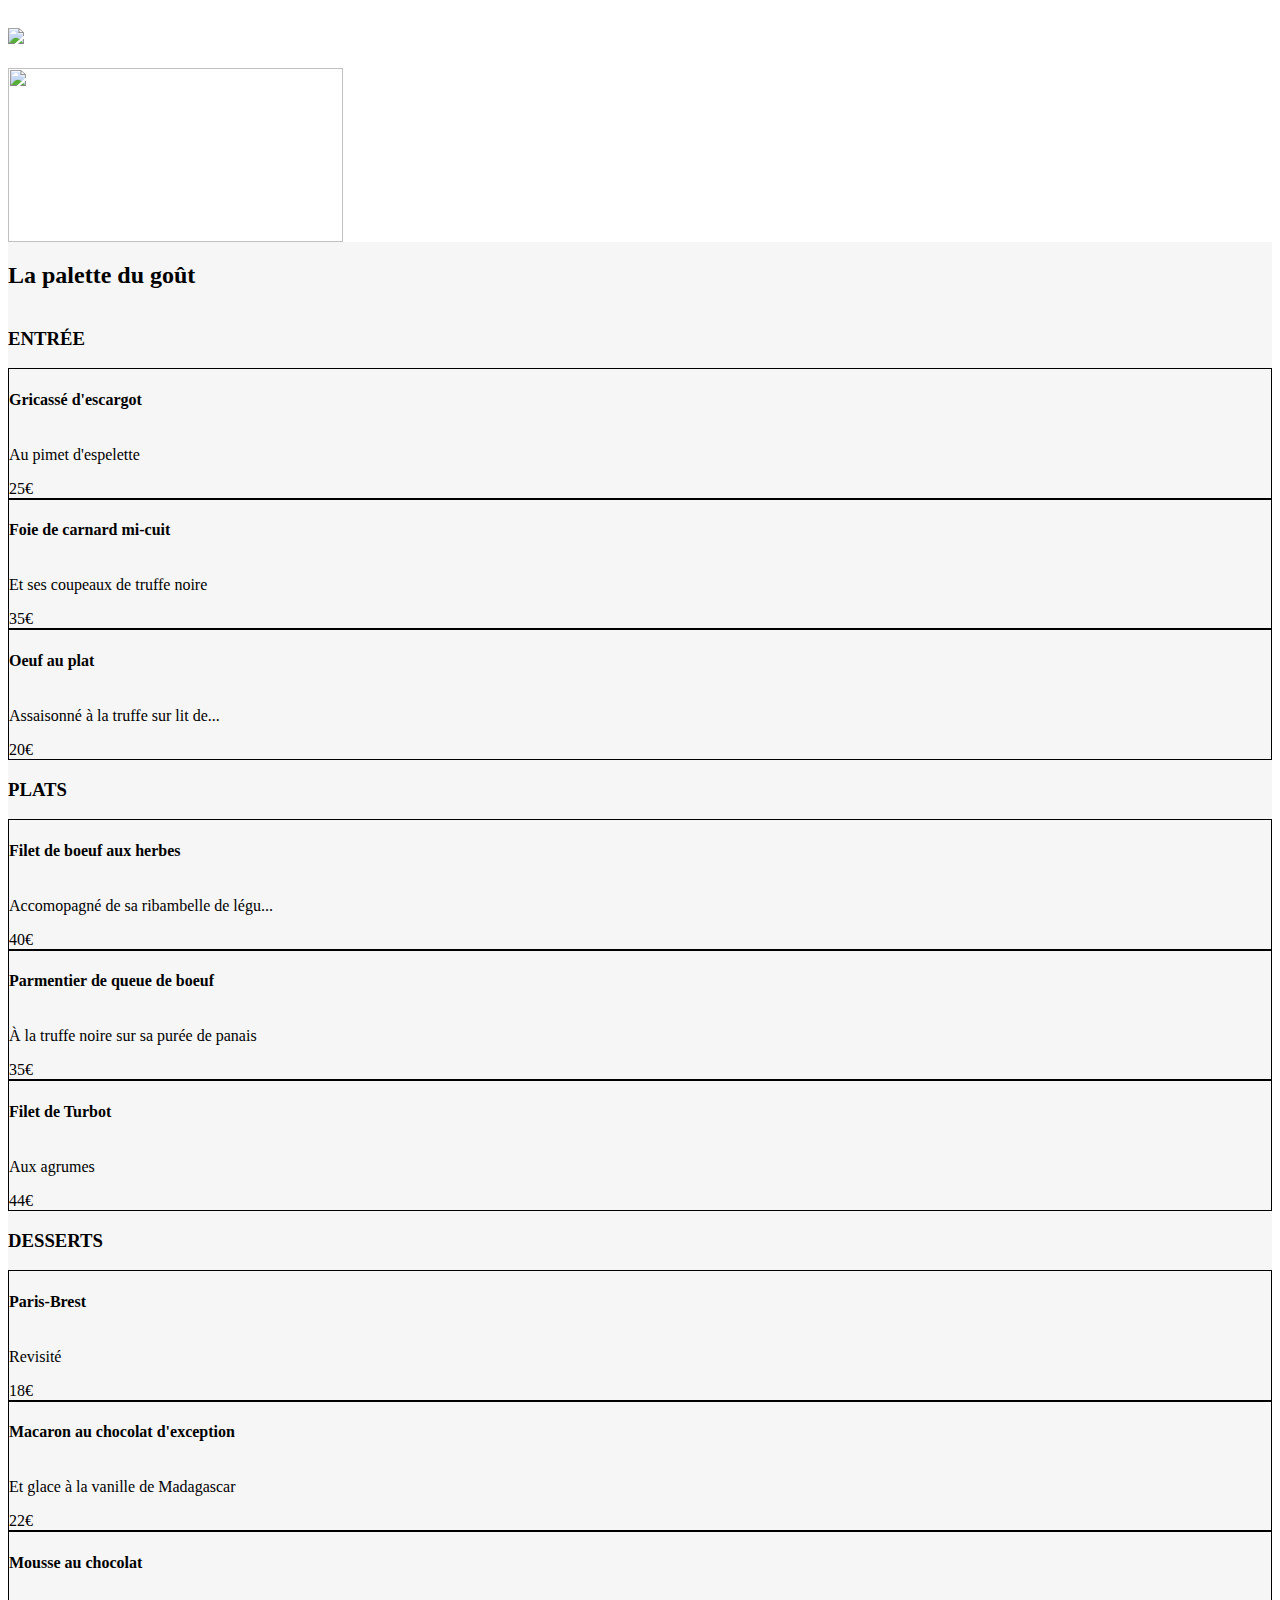
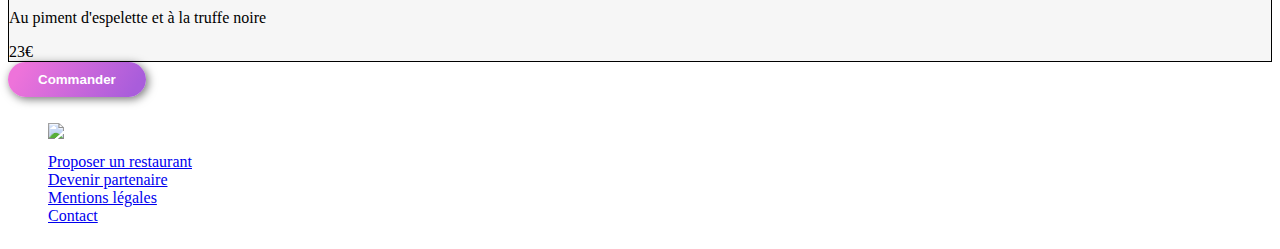
==== LaPaletteDuGout.html @ 5b1faa8f "Merge pull request #1 from rottweilerslip/homepageV1" ====
<!DOCTYPE html>
<!DOCTYPE html>
<html lang="fr">
  <head>
    <meta charset="utf-8" />
    <meta name="viewport" content="width=device-width, initial-scale=1" />
    <meta name="description" content="Site d'hébergement et d'activité" />
    <title>La palette du goût</title>
    <link href="./nomalize.css" rel="stylesheet" />
    <link href="stylesheets/css_LaPaletteDuGout.css" rel="stylesheet" />    
    <script
      src="https://kit.fontawesome.com/dffa85a86a.js"
      crossorigin="anonymous"
    ></script>
</head>
<body>
    <header>
    <i class="fa-solid fa-arrow-left"></i><img class="imgsize" src="./images/logo/ohmyfood.png">
    </header>
    <main>
        <div class="photo"><img class="photo" src="../images/restaurant/    "></div>
        <section id="menu">
            <h2>La palette du goût</h2><i class="fa-regular fa-heart"></i>
            <aritcle>
                <h3>ENTRÉE</h3>
                <div class="order"><h4>Gricassé d'escargot</h4>
                <p>Au pimet d'espelette</p>
                <span class="price'">25&euro;</span></div>

                <div class="order"> <h4>Foie de carnard mi-cuit</h4>

                <p>Et ses coupeaux de truffe noire</p>
                <span class="price'">35&euro;</span></div>
                <div class="order"> <h4>Oeuf au plat</h4>

                    <p>Assaisonné à la truffe sur lit de...</p>
                    <span class="price'">20&euro;</span></div>
            </aritcle>
            <aritcle>
                <h3>PLATS</h3>
                <div class="order"> <h4>Filet de boeuf aux herbes</h4>
                <p>Accomopagné de sa ribambelle de légu...</p>
                <span class="price'">40&euro;</span></div>
                <div class="order"><h4>Parmentier de queue de boeuf</h4>
                    <p>À la truffe noire sur sa purée de panais</p>
                    <span class="price'">35&euro;</span></div>
                    <div class="order"><h4>Filet de Turbot</h4>
                        <p>Aux agrumes</p>
                        <span class="price'">44&euro;</span></div>
                    </aritcle>
                    <aritcle>
                        <h3>DESSERTS</h3>
                        <div class="order"> <h4>Paris-Brest</h4>
                        <p>Revisité</p>
                        <span class="price'">18&euro;</span></div>
                        <div class="order"><h4>Macaron au chocolat d'exception</h4>
                            <p>Et glace à la vanille de Madagascar</p>
                            <span class="price'">22&euro;</span></div>
                            <div class="order"><h4>Mousse au chocolat</h4>
                                <p>Au piment d'espelette et à la truffe noire</p>
                                <span class="price">23&euro;</span></div>
                            </aritcle>
       
            
        </section>
        <button class="explore">Commander</button>
    </main>
    <footer>
        <ul>
            <li><a href="#"><img class="imgsize2" src="../images/logo/ohmyfood.png"></a></li>
            <li><a href="#"><i class="fa-solid fa-utensils"></i> Proposer un restaurant</a></li>
            <li><a href="#"><i class="fa-solid fa-handshake-angle"></i> Devenir partenaire</a></li>
            <li><a href="#">Mentions légales</a></li>
            <li><a href="#">Contact</a></li>
        </ul>
    </footer>
</body>
---- stylesheets/css_LaPaletteDuGout.css ----
.imgsize {
  max-width: 170px;
  height: auto;
  padding-top: 20px;
    padding-bottom: 20px;

}
.imgsize2 {
  max-width: 100px;
  height: auto;
  padding-top: 10px;
  padding-bottom: 10px;
}
.photo {
  width: 335px;
  height: 174px;
}
section#menu {
  background-color: #F6F6F6 ;
  border-top: 15px;
  display: flex;
  flex-direction: column;
}
div.order {
  display: flex;
  flex-direction: column;
  border: 1px #000000 solid;
}
button.explore {
  display: flex;
  flex-direction: column;
  justify-content: center;
  background-color: transparent;
  border: none;
padding-bottom: 40px;
padding-top: 40px;
font-weight: bold;
  color: #ffffff;
  border-radius: 40px;
  border-style: none;
  background: linear-gradient(
    120deg, #EE73DA 10%,
     #A95DDB 90%
  ) ;
  box-shadow: 2px 2px 10px #727272;
  padding: 10px 30px 10px 30px;
  justify-content: center;
  align-items: center;

}

footer {

  display: flex;
  flex-direction: row;
justify-content: flex-start;
align-items: flex-start;

}
footer ul li {
  list-style: none;
  
}
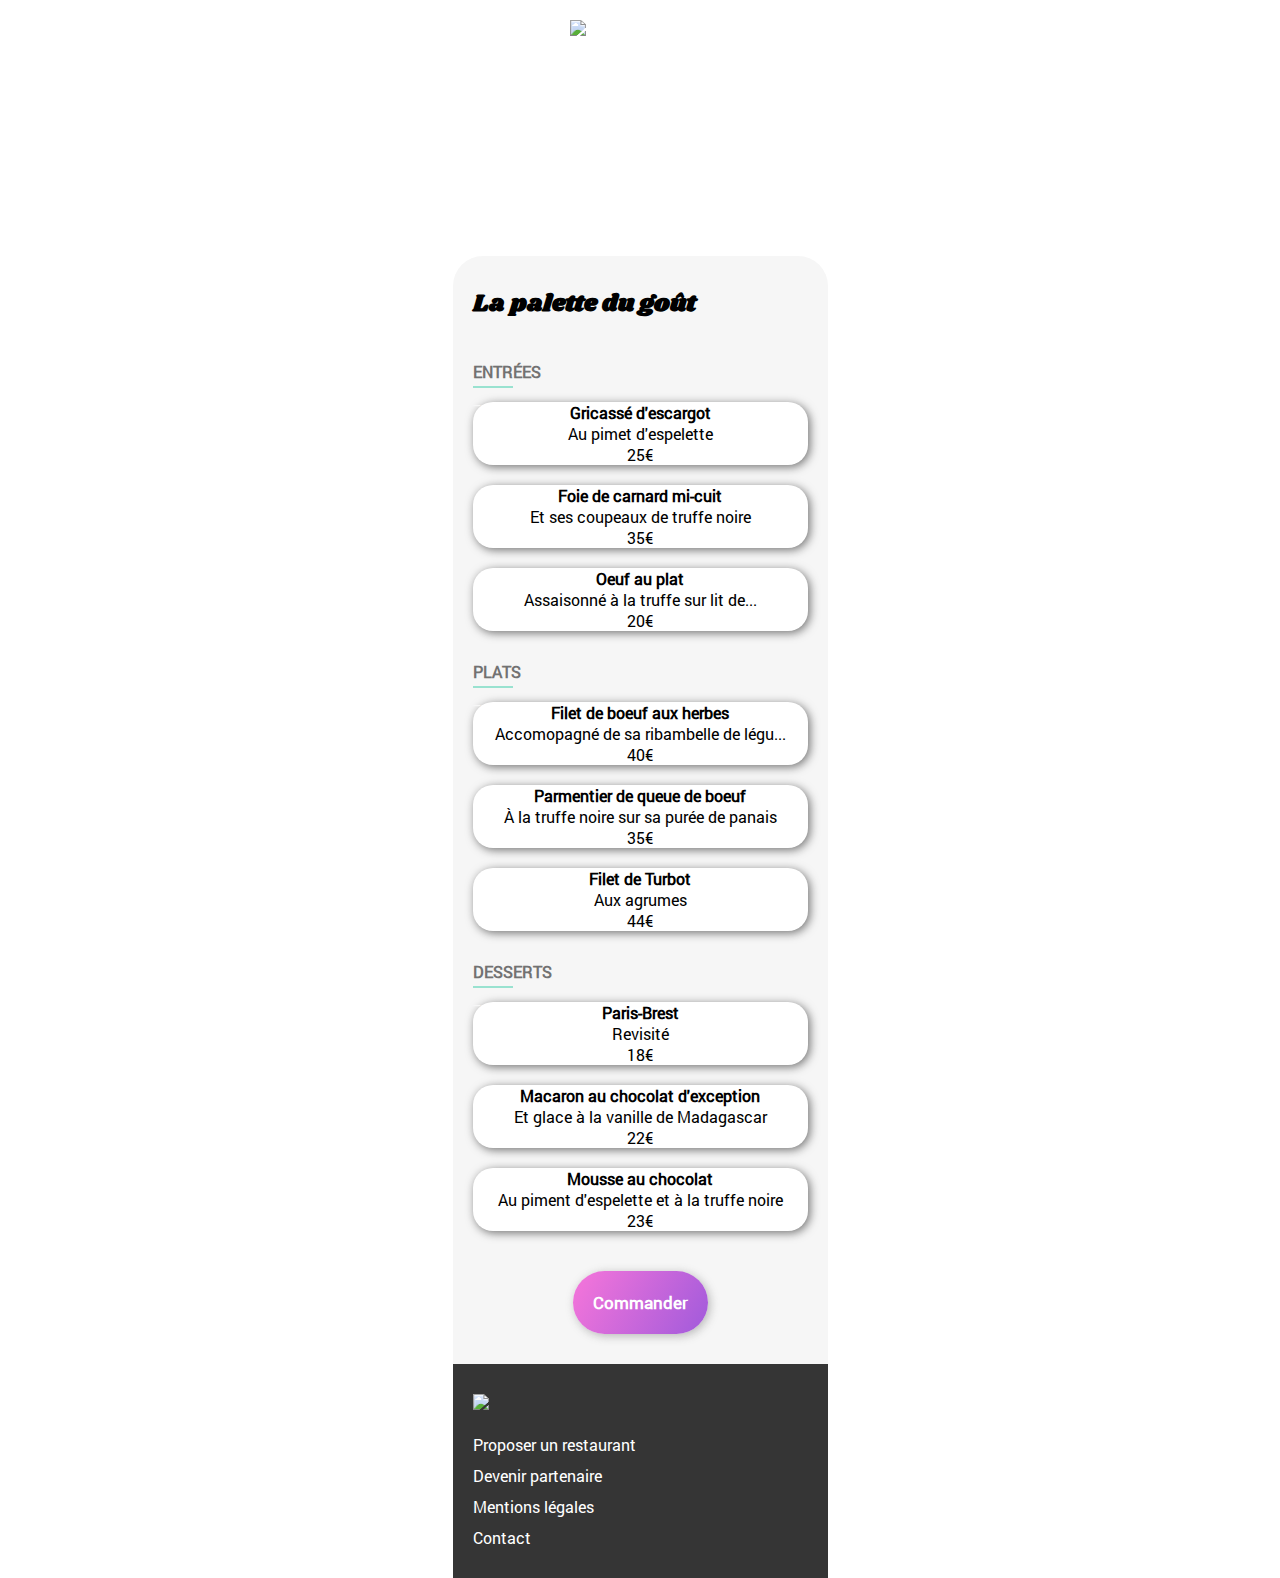
==== commit 78a0e1f2: "one page html and css 80%. Code needs sorting out and animation needs to done. Prolem with heart ani" ====
--- a/LaPaletteDuGout.html
+++ b/LaPaletteDuGout.html
@@ -6,23 +6,27 @@
     <meta name="viewport" content="width=device-width, initial-scale=1" />
     <meta name="description" content="Site d'hébergement et d'activité" />
     <title>La palette du goût</title>
-    <link href="./nomalize.css" rel="stylesheet" />
+    <link url="fonts/roboto-cdnfonts/Roboto-Regular.ttf" rel="stylesheet" />
+    <link url="fonts/roboto-cdnfonts/Roboto-thin.ttf" rel="stylesheet" />
+
+    <link url="fonts/Shrikhand/shrikhand-Regular.ttf" font-family="Shrikhand-Regular" rel="stylesheet" />
     <link href="stylesheets/css_LaPaletteDuGout.css" rel="stylesheet" />    
     <script
       src="https://kit.fontawesome.com/dffa85a86a.js"
       crossorigin="anonymous"
+      
     ></script>
 </head>
 <body>
     <header>
-    <i class="fa-solid fa-arrow-left"></i><img class="imgsize" src="./images/logo/ohmyfood.png">
+    <a href="index.html"><i class="fa-solid fa-arrow-left"></i></a><img class="imgsize" src="./images/logo/ohmyfood.png">
     </header>
     <main>
-        <div class="photo"><img class="photo" src="../images/restaurant/    "></div>
+        <div class="photo">></div>
         <section id="menu">
-            <h2>La palette du goût</h2><i class="fa-regular fa-heart"></i>
-            <aritcle>
-                <h3>ENTRÉE</h3>
+            <div id="title"><h2>La palette du goût</h2><i class="fa-regular fa-heart"></i> <i class="fa-solid fa-heart"></i></div>
+            <article class="dish">
+                <h3>ENTRÉES</h3><div class="line">_</div>
                 <div class="order"><h4>Gricassé d'escargot</h4>
                 <p>Au pimet d'espelette</p>
                 <span class="price'">25&euro;</span></div>
@@ -35,9 +39,9 @@
 
                     <p>Assaisonné à la truffe sur lit de...</p>
                     <span class="price'">20&euro;</span></div>
-            </aritcle>
-            <aritcle>
-                <h3>PLATS</h3>
+                </article>
+            <article class="dish">
+                <h3>PLATS</h3><div class="line">_</div>
                 <div class="order"> <h4>Filet de boeuf aux herbes</h4>
                 <p>Accomopagné de sa ribambelle de légu...</p>
                 <span class="price'">40&euro;</span></div>
@@ -47,8 +51,8 @@
                     <div class="order"><h4>Filet de Turbot</h4>
                         <p>Aux agrumes</p>
                         <span class="price'">44&euro;</span></div>
-                    </aritcle>
-                    <aritcle>
+                    </article>
+                    <article class="dish"><div class="line">_</div>
                         <h3>DESSERTS</h3>
                         <div class="order"> <h4>Paris-Brest</h4>
                         <p>Revisité</p>
@@ -59,19 +63,21 @@
                             <div class="order"><h4>Mousse au chocolat</h4>
                                 <p>Au piment d'espelette et à la truffe noire</p>
                                 <span class="price">23&euro;</span></div>
-                            </aritcle>
+                            </article>
        
             
-        </section>
-        <button class="explore">Commander</button>
+        
+        <a href="#"><button class="explore">Commander</button></a>
+    </section>
     </main>
     <footer>
         <ul>
-            <li><a href="#"><img class="imgsize2" src="../images/logo/ohmyfood.png"></a></li>
-            <li><a href="#"><i class="fa-solid fa-utensils"></i> Proposer un restaurant</a></li>
-            <li><a href="#"><i class="fa-solid fa-handshake-angle"></i> Devenir partenaire</a></li>
+            <li><a href="#"><img class="imgsize2" src="./images/logo/ohmyfood.png"></a></li>
+            <li class="bold"><a href="#"><i class="fa-solid fa-utensils"></i> Proposer un restaurant</a></li>
+            <li class="bold"><a href="#"><i class="fa-solid fa-handshake-angle"></i> Devenir partenaire</a></li>
             <li><a href="#">Mentions légales</a></li>
             <li><a href="#">Contact</a></li>
         </ul>
     </footer>
-</body>+</body>
+</html>--- a/stylesheets/css_LaPaletteDuGout.css
+++ b/stylesheets/css_LaPaletteDuGout.css
@@ -1,39 +1,199 @@
+@font-face {
+  font-family: Roboto;
+  src: url(../fonts/roboto-cdnfonts/Roboto-Regular.ttf);
+}
+
+@font-face {
+  font-family: Roboto-thin;
+  src: url(../fonts/roboto-cdnfonts/Roboto-thin.ttf);
+}
+@font-face {
+  font-family: Shrikhand;
+  src: url(../fonts/Shrikhand/Shrikhand-Regular.ttf);
+}
+* {
+  box-sizing: border-box;
+   margin: 0px auto;
+   padding: 0px auto;
+   font-family: "Roboto", sans-serif;
+  }
+ h2 {
+  font-family: "Shrikhand", sans-serif;
+
+
+ }
+ 
+ 
 .imgsize {
-  max-width: 170px;
+  width:170px;
   height: auto;
   padding-top: 20px;
     padding-bottom: 20px;
-
-}
+    margin-right: 50px;
+
+}
+
 .imgsize2 {
   max-width: 100px;
   height: auto;
   padding-top: 10px;
   padding-bottom: 10px;
 }
-.photo {
-  width: 335px;
-  height: 174px;
-}
+div.photo  {
+  color:transparent;
+  width: 375px ;
+  height: 100px;
+  margin-bottom: 100px;
+  padding: 0px;
+  object-fit:cover;
+  padding: 0px;
+}
+body{
+  display: flex;
+  flex-direction:column;
+  align-items: center;
+  justify-content: center;
+  padding-left: 0px;
+  padding-right: 0px;
+  margin-left: 0px;
+  margin-right: 0px;
+
+
+} 
+header {
+  display: flex;
+  flex-direction: row;
+  flex-wrap:wrap;
+  align-items: center;
+  justify-items: flex-start;
+  margin: 0px;
+  padding: 0px; 
+}
+header a {
+
+  margin-left: 10px;
+  margin-right: 70px;
+}
+header a i{
+  color: #000000;
+  font-size: 20px;
+font-style: bold;
+margin-left: 0px;
+margin-right: 0px;
+padding-left: 0px;
+
+}
+header img {
+  margin-left: 0px;
+}
+main {
+  margin-left: 0px;
+  margin-right: 0px;
+  background-image:url(../images/restaurants/jay-wennington-N_Y88TWmGwA-unsplash.jpg);
+  background-size: contain;
+  background-repeat: no-repeat;
+
+
+}
+
+
 section#menu {
   background-color: #F6F6F6 ;
   border-top: 15px;
   display: flex;
   flex-direction: column;
+  padding-top: 30px;
+  row-gap:10px;
+  border-top-left-radius: 30px;
+  border-top-right-radius: 30px;
+  padding-bottom: 30px;
+
+}
+section#menu i{
+font-size: 25px;
+}
+div#title {display: flex;
+  flex-direction: row;
+  padding-bottom: 10px;
+  margin-right:20px;
+  margin-left: 20px;
+  position: relative;
+}
+div#title h2 {
+  flex: 1;
+  margin-left: 0px;
+}
+
+div#title i.fa-solid {
+  color: #F6F6F6;
+  position:absolute;
+top:0px;
+right: 0px;
+}
+div#title:hover .fa-solid {
+  color:#fff;
+  animation: fill-color;
+  animation-duration: 4s;
+}
+@keyframes fill-color {
+  0%    { color: #fff }
+  20%   { color: #E871DA}
+  80%   { color:  #CB68DB}
+  100%  { color: #AB5EDB }
+}
+section#menu article.dish h3{
+  display: flex;
+flex-basis: 100%;
+  text-align: left;
+  justify-self: flex-start;
+  align-items:flex-start;
+  margin-left: 0px;
+  font-family: "Roboto", sans-serif;
+  font-size: medium;
+  color: #727272;
+
+
+
+  }
+   div.line {
+    width: 40px;
+    border-top: #99e2d0 2px solid;
+    color :#f6f6f6;
+    position: absolute;
+    top: 25px;
+    left: 0px;
+    right: 400px;
+    
+  }
+
+article.dish {
+  display: flex;
+  flex-direction:column ;
+  gap:20px;
+  margin-left: 20px;
+  margin-right: 20px;
+  margin-top: 20px;
+  position: relative;
+
 }
 div.order {
   display: flex;
   flex-direction: column;
-  border: 1px #000000 solid;
-}
-button.explore {
-  display: flex;
-  flex-direction: column;
-  justify-content: center;
+  background-color: #FFFFFF;
+  width: 100%;
+  box-shadow: 2px 2px 10px #727272;
+  border-top-left-radius: 25px;
+  border-radius: 20px;
+
+
+flex: 1;}
+#menu button.explore {
+
+  margin-top:30px;
+  width: fit-content;
+text-align: center;
   background-color: transparent;
   border: none;
-padding-bottom: 40px;
-padding-top: 40px;
 font-weight: bold;
   color: #ffffff;
   border-radius: 40px;
@@ -42,22 +202,57 @@
     120deg, #EE73DA 10%,
      #A95DDB 90%
   ) ;
-  box-shadow: 2px 2px 10px #727272;
-  padding: 10px 30px 10px 30px;
-  justify-content: center;
-  align-items: center;
-
-}
-
-footer {
-
-  display: flex;
-  flex-direction: row;
+  box-shadow: 2px 2px 10px #70707077;
+flex-basis: 100%;
+  padding: 20px 20px 20px 20px;
+  align-self:center;
+
+
+
+  background-color: Transparent;
+  background-repeat:no-repeat;
+  border: none;
+  cursor:pointer;
+  overflow: hidden;       
+  color:#ffffff;
+  font-size: 17px;
+}
+  
+
+footer{
+  margin: 0px;
+}
+footer > ul{
+  padding:20px;
+  width: auto;        
+  min-width: 375px;
+ background-color: #353535;
+ color: #ffffff;
+  display: flex;
+  flex-direction: column;
+  align-items: flex-start;
+  margin:0px;
+  
+
+
+}
+footer ul li {
 justify-content: flex-start;
 align-items: flex-start;
-
-}
-footer ul li {
-  list-style: none;
-  
-} +list-style: none;
+margin:0px;
+  padding:0px 0px 10px 0px;
+}
+footer ul li a {
+  text-align: left;
+
+
+  
+  
+} 
+footer ul li a:link, a:visited, a:hover, a:active {
+ text-decoration: none; 
+color: #ffffff;
+justify-content: flex-start;
+
+}